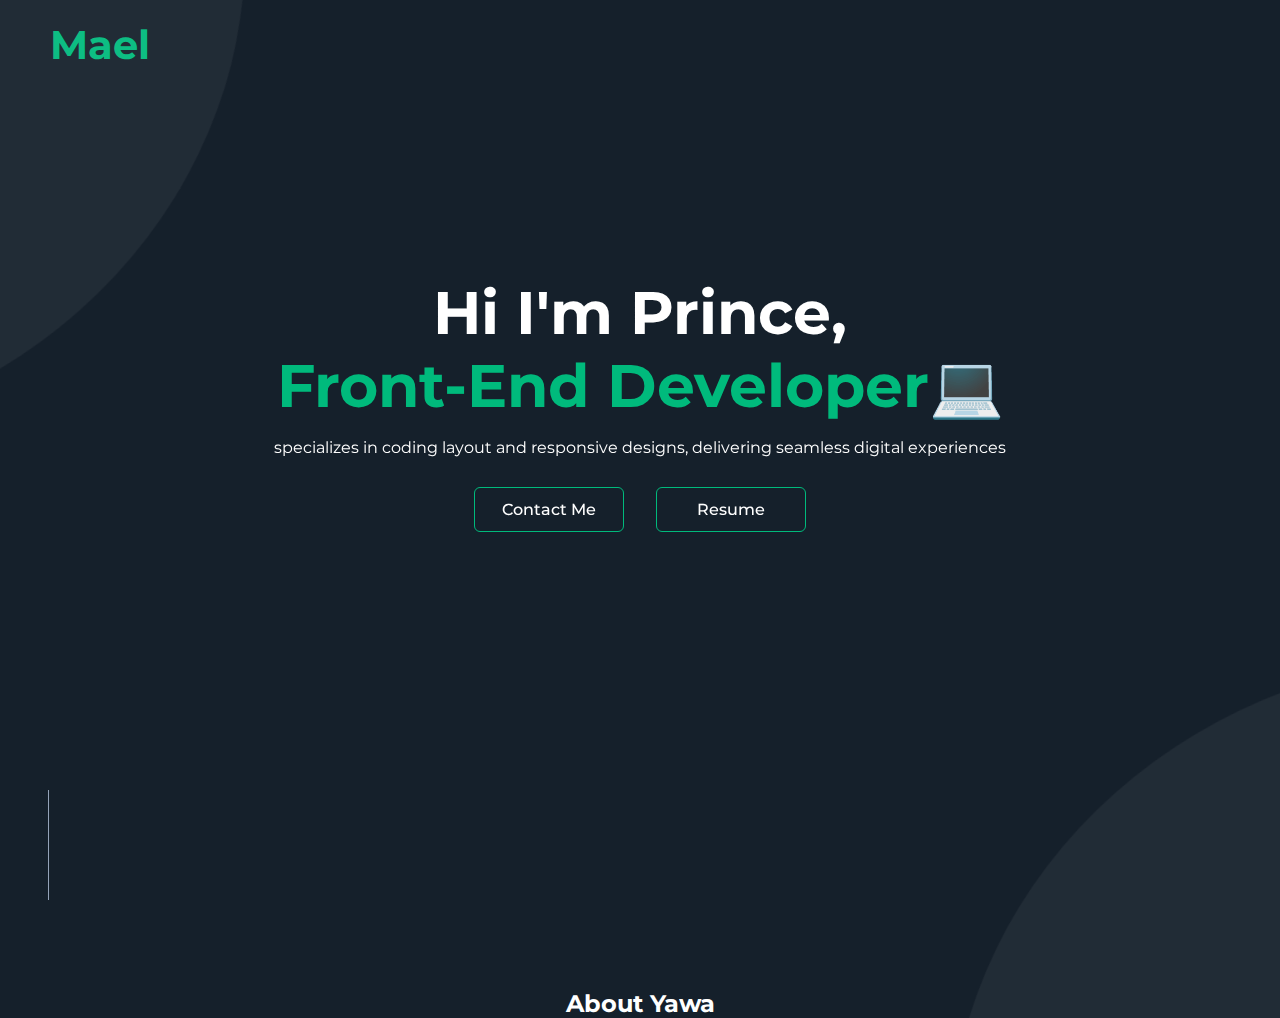
==== index.min.html @ 264e1975 "portfolio v1.2 04-30-24" ====
<!DOCTYPE html> <html lang="en" class="bgdark"> <head> <meta charset="UTF-8"> <meta name="viewport" content="width=device-width,initial-scale=1"> <link rel="stylesheet" href="styles/style.css"> <link rel="stylesheet" href="styles/media.css"> <link rel="stylesheet" href="styles/themes.css"> <link rel="stylesheet" href="https://cdnjs.cloudflare.com/ajax/libs/animate.css/4.1.1/animate.min.css"> <title>Prince Portfolio</title> </head> <body class="lg-mono fg-mono"> <div class="sidebar-socials anim animate__bounceInUp animate__delay-1s"> <ul> <li class="mr-5"><a href="https://github.com/maelxcooper" target="_blank" rel="noreferrer noopener" aria-label="Github (opens in a new tab)" title="Github"><span class="svg-icon">Github</span><svg xmlns="http://www.w3.org/2000/svg" viewBox="0 0 16 16" fill="currentColor" class="h-6 w-6 gh" aria-hidden="true"></svg></a></li> <li class="mr-5"><a href="https://ph.linkedin.com/in/prince-caballes" target="_blank" rel="noreferrer noopener" aria-label="LinkedIn (opens in a new tab)" title="LinkedIn"><span class="svg-icon">LinkedIn</span><svg xmlns="http://www.w3.org/2000/svg" viewBox="0 0 24 24" fill="currentColor" class="h-6 w-6 gh" aria-hidden="true"></svg></a></li> <li class="mr-5"><a href="https://www.instagram.com/maelxcooper/" target="_blank" rel="noreferrer noopener" aria-label="Instagram (opens in a new tab)" title="Instagram"><span class="svg-icon">Instagram</span><svg xmlns="http://www.w3.org/2000/svg" viewBox="0 0 1000 1000" fill="currentColor" class="h-6 w-6 gh" aria-hidden="true"></svg></a></li> <li class="mr-5"><a href="https://twitter.com/bchiang7" target="_blank" rel="noreferrer noopener" aria-label="Twitter (opens in a new tab)" title="Twitter"><span class="svg-icon">Twitter</span><svg xmlns="http://www.w3.org/2000/svg" viewBox="0 0 1200 1227" fill="none" class="h-5 w-5 gh" aria-hidden="true"></svg></a></li> </ul> </div> <div class="box anim animate__fadeIn animate__delay-1s"> <div class="wave -one wv-pri"> </div>  </div> <div class="box2 anim animate__fadeIn animate__delay-2s"> <div class="wave-r -one wv-pri"> </div>  </div> <header class="anim animate__fadeInDown animate__delay-.5s"> <div class="hdr-con"> <div class="logo"> <h2>Mael</h2> </div> <div class="dm-toggle" id="dm-mode"> <div class="container"> <label class="dm-toggle-btn" for="switch"> <input id="switch" class="input" type="checkbox"> <div class="icon icon--moon"> <svg height="22" width="22" fill="currentColor" viewBox="0 0 24 24" xmlns="http://www.w3.org/2000/svg">  </svg> </div> <div class="icon icon--sun"> <svg height="22" width="22" fill="currentColor" viewBox="0 0 24 24" xmlns="http://www.w3.org/2000/svg">  </svg> </div> </label> </div> </div> </div> </header> <section class="hero-body"> <div class="wrapper"> <div class="hero-info"> <div class="h-nm anim animate__fadeInUp animate__delay-.5s"> <h2>Hi I'm Prince, <small class="mn-pri"> <span>F</span><span>r</span><span>o</span><span>n</span><span>t</span><span>-</span><span>E</span><span>n</span><span>d</span> <span>D</span><span>e</span><span>v</span><span>e</span><span>l</span><span>o</span><span>p</span><span>e</span><span>r</span><span class="lp-tp">💻</span></small> </h2> </div> <div class="p-if anim animate__fadeInUp animate__delay-1s"> <p>specializes in coding layout and responsive designs, delivering seamless digital experiences</p> </div> <div class="btn-con anim animate__fadeInUp animate__delay-1s"> <a href="#" class="fg-mono">Contact Me</a> <a href="#" class="fg-mono">Resume</a> </div> </div> </div> </section> <section> <h2 style="text-align:center">About Yawa</h2> </section> <script type="text/javascript" src="js/script.js"></script>
---- styles/style.css ----
@import url('https://fonts.googleapis.com/css2?family=Montserrat:ital,wght@0,100..900;1,100..900&display=swap');

:root {

    /* Color */
    --mainColor: #00BA7C;
    --secColor: #1b1b1b;

    /* Font */
    --Font: 'Montserrat', sans-serif;

    /* Animation */
      --animate-duration: 800ms;
      --animate-delay: 0.9s;
}

* {
    margin: 0;
    padding: 0;
    box-sizing: border-box;
}
 
h2 {
  font-size: 1.5em;
  font-weight: bold;
}

a {
  text-decoration: none;
}

small {
  font-size: smaller;
}

/* section {
  padding: 100px 0;
} */
body {
 font-family: var(--Font);
 width: 100vw;
 overflow: hidden;
 overflow-y: auto;
 transition: background-color 0.3s ease;
 
}

.wrapper {
    max-width: 1600px;
    width: 100%;
    margin: 0 auto;
    position: relative;
    padding: 0 120px;
}

/* For Cursor */
.cursor-outline {
  position: absolute;
  z-index: 1;
  border-radius: 50%;
  pointer-events: none;
  width: 26px;
  height: 26px;
  background: #000;
  /* transition-duration: 200ms; */
  transition-timing-function: ease-out;
  animation: cursorAnim .4s infinite alternate;
  opacity: 0.5;
  

 }

.cursor-expand {
  animation: cursorAnim3 .5s forwards;
  background: var(--mainColor);
  opacity: 1;
}

/* End of Cursor */

/* For Loader */
.glitch {
  position: relative;
  font-size: 25px;
  font-weight: 700;
  line-height: 1.2;
  color: #fff;
  letter-spacing: 5px;
  z-index: 1;
  animation: shift 1s ease-in-out infinite alternate;
}

.glitch:before,
.glitch:after {
  display: block;
  content: attr(data-glitch);
  position: absolute;
  top: 0;
  left: 0;
  opacity: 0.8;
}

.glitch:before {
  animation: glitch 0.4s cubic-bezier(0.25, 0.46, 0.45, 0.94) both infinite;
  color: #8b00ff;
  z-index: -1;
}

.glitch:after {
  animation: glitch 0.4s cubic-bezier(0.25, 0.46, 0.45, 0.94) reverse both infinite;
  color: #00e571;
  z-index: -2;
}




  #loader-holder {
    width: 100%;
    height: 100%;
    background: #1b1b1b;
    display: grid;
    place-items: center;
    align-items: center;
    position: fixed;
    z-index: 9999;
    top: 0;
}

.hide-loader {
  display: none !important;
}
/* End of Loader */

.sidebar-socials {
    position: fixed;
    width: 40px;
    left: 28px;
    bottom: 0px;
    right: auto;
    z-index: 10;
  }
.sidebar-socials  ul {
  display: flex;
  flex-direction: column;
  align-items: center;
  list-style: none;
  position: relative;
}
.sidebar-socials ul::after {
  content: ''; 
  display: block;
  height: 110px;
  width: 1px;
  background: #000;
}
.sidebar-socials .mr-5 {
  margin-bottom: 1.25rem;
  transition: .2s ease;
}
.sidebar-socials .mr-5:hover {
  transform: scale(1.1);
}

.sidebar-socials .mr-5:hover svg {
  color: var(--mainColor);
  filter: drop-shadow(0 4px 10px  rgba(0, 186, 124))
}

.sidebar-socials .svg-icon {
    position: absolute;
    width: 1px;
    height: 1px;
    padding: 0;
    margin: -1px;
    overflow: hidden;
    clip: rect(0, 0, 0, 0);
    white-space: nowrap;
    border-width: 0;
}
.sidebar-socials svg {
    color: #000;
}

.w-6 {
  width: 1.5rem;
}
.h-6 {
  height: 1.5rem;
}
.w-5 {
  width: 1.25rem;
}
.h-5 {
  height: 1.25rem;
}

header {
  width: 100%;
}
.hdr-con {
    display: flex;
    justify-content: space-between;
    align-items: center;
    margin: 20px 0;
    padding: 0 50px;
    width: 100%;
}

.hdr-con .logo h2 {
    color: var(--mainColor);
    font-size: 40px;
}

/* wave background */
.box {
  position: fixed;
  top: 0;
  transform: rotate(80deg); 
  left: 0;
}

.wave {
  position: absolute;
  opacity: .4;
  width: 1200px;
  height: 1300px;
  margin-left: -50em;
  margin-top: -16em;
  border-radius: 40%;
}


.wave.-one {
  animation: rotate 10000ms infinite linear;
  opacity: 5%;
  background: var(--mainColor);
}

.wave.-two {
  animation: rotate 6000ms infinite linear;
  opacity: 8%;
  background: var(--mainColor);
}

.box2 {
  position: fixed;
  transform: rotate(80deg); 
  right: 0;
  top: 0;
}

.wave-r {
  position: absolute;
  opacity: .4;
  width: 1200px;
  height: 1300px;
  margin-left: 42em;
  margin-top: -48em;
  border-radius: 40%;
}


.wave-r.-one {
  animation: rotate 10000ms infinite linear;
  opacity: 5%;
  background: var(--mainColor);
}

.wave-r.-two {
  animation: rotate 6000ms infinite linear;
  opacity: 8%;
  background: var(--mainColor);
}
/* end of wave background */

/* Dark Mode Switch */

.dm-toggle-btn{
  width: 30px;
  height: 30px;
  border-radius: 50%;
  display: grid;
  place-items: center;
  cursor: pointer;
  line-height: 1;
}

.input {
  display: none;
}

.icon {
  grid-column: 1 / 1;
  grid-row: 1 / 1;
  transition: transform 500ms;
}

.icon--moon {
  transition-delay: 200ms;
  color: #F6F1D5;
}

.icon--sun {
  transform: scale(0);
  color: #FDB813;
}

#switch:checked + .icon--moon   {
  transform: rotate(360deg) scale(0);
}

#switch:checked ~ .icon--sun {
  transition-delay: 200ms;
  transform: scale(1) rotate(360deg);
}

.dm-toggle {
  display: block;
}



/* End of Dark Mode Switch */

/* Hero */
.hero-body {
min-height: 100vh;
}
.hero-info { 
    text-align: center;
    position: relative;
    display: flex;
    justify-content: center;
    align-items: flex-start;
    flex-direction: column;
    height: 70vh;
    min-height: 70vh;
}

.hero-info  .h-nm, .p-if {
  margin: 0 auto;
}

.hero-info h2 {
  text-align: center;
  font-size: clamp(40px, 8vw, 60px);
}
.hero-info small {
  display: block;
  font-size: inherit;
  color: var(--mainColor);     
}
.hero-info small .lp-tp{
  width: 40px;
}
.hero-info p {
  margin-top: 16px;
}



.btn-con {
  display: flex;
  justify-content: center;
  gap: 2rem;
  margin: 30px auto 0;
  flex-wrap: wrap;
}
.btn-con a {
  color: var(--secColor);
  padding: 12px;
  border-radius: 6px;
  width: 150px;
  max-width: 100%;
  text-align: center;
  position: relative;
  overflow: hidden;
  transition: 1s all ease;
  display: block;
  border: 1px solid var(--mainColor);
  font-weight: 500;
}


.btn-con a::before {
  background: var(--mainColor);
  content: "";
  position: absolute;
  top: 50%;
  left: 50%;
  transform: translate(-50%,-50%);
  z-index: -1;
  transition: all 0.6s ease;
}

.btn-con a:hover {
  color: #fff;
  transition: .2s all ease;
  /* box-shadow: rgba(0, 186, 124, 0.35) 0px 5px 15px; */
  box-shadow: rgba(0, 186, 124, 0.35) 0px 20px 30px -10px;
}

.btn-con a::before  {width: 100%;
height: 0%;
transform: translate(-50%,-50%) rotate(-45deg);
}
.btn-con a:hover::before{
  height: 380%;
}


/* End  of Hero */

/* For Loading Screen Keyframes */
@keyframes glitch {
  0% {
    transform: translate(0);
  }

  20% {
    transform: translate(-3px, 3px);
  }

  40% {
    transform: translate(-3px, -3px);
  }

  60% {
    transform: translate(3px, 3px);
  }

  80% {
    transform: translate(3px, -3px);
  }

  to {
    transform: translate(0);
  }
}

@keyframes shift {
  0%, 40%, 44%, 58%, 61%, 65%, 69%, 73%, 100% {
    transform: skewX(0deg);
  }

  41% {
    transform: skewX(10deg);
  }

  42% {
    transform: skewX(-10deg);
  }

  59% {
    transform: skewX(40deg) skewY(10deg);
  }

  60% {
    transform: skewX(-40deg) skewY(-10deg);
  }

  63% {
    transform: skewX(10deg) skewY(-5deg);
  }

  70% {
    transform: skewX(-50deg) skewY(-20deg);
  }

  71% {
    transform: skewX(10deg) skewY(-10deg);
  }
}

/* For wavew keyframes */
@keyframes rotate {
  from {transform: rotate(0deg);}
  from {transform: rotate(360deg);}
}

/* Keyframes for Cursor */
/* @keyframes cursorAnim {
  from {
    transform: scale(1);
  }
  to {
    transform: scale(.8);
  }
 }

 @keyframes cursorAnim2 {
  from {
    transform: scale(1);
  }
  to {
    transform: scale(.5);
  }
 }


 @keyframes cursorAnim3 {
  0% {
    transform: scale(0);
  }
  50% {
    transform: scale(2);
  }
  100% {
    transform: scale(1);
    opacity: 0;

  }

}  */
---- styles/media.css ----
/* Media Queries */
@media only screen and (max-width: 1000px) {
    #toggle_menu.bx-x span {
      transform: rotate(45deg);
    }
    #toggle_menu.bx-x  span::before {
      top: 0;
      transform: rotate(0deg);
    }
    #toggle_menu.bx-x  span::after {
      top: 0;
      transform: rotate(90deg);
    }
    /* #toggle_menu ~ nav ul {
      right: 0 !important;
    } */
  
  
  
    .menu__btn {
      position: fixed;
      top: 3em;
      right: 20px;
      width: 26px;
      height: 26px;
      cursor: pointer;
      z-index: 46;
    }
    .menu__btn > span,
    .menu__btn > span::before,
    .menu__btn > span::after {
      display: block;
      position: absolute;
      width: 100%;
      height: 2px;
      background-color: var(--mainColor);
      transition-duration: .25s;
    }
    .menu__btn > span::before {
      content: '';
      top: -8px;
    }
    .menu__btn > span::after {
      content: '';
      top: 8px;
    }
  
  
    .hamburger-menu nav ul {
      position: fixed;
      right: -175%;
      top: 0;
      padding: 80px 0;
      width: 20em;
      background: #28282B;
      height: 100%;
      transition: 0.4s;
      flex-direction: column;
      gap: 2em;
      
  }
  
  .hamburger-menu nav ul li {    
      text-align: center;   
       padding: 15px 0;   
  }
  
  .hamburger-menu nav ul li:hover {    
      background: var(--mainColor);
      }
  
  .hamburger-menu nav ul li a:after {
      display: none;
  }
  
  
  .hamburger-menu nav ul.open {
    right: 0 !important;
    z-index: 45;
  }
  
  .toggle-nav {
    position: fixed;
    top: 0;
    left: 0;
    width: 100%;
    height: 100%;
    background: rgba(0, 0, 0, 0.5);
    transition: 0.7s ease-in-out;
    z-index: 2
    ;
  }
        
  }

  @media (max-width: 800px) {
    .wrapper {
      padding: 0 60;
    }
    
  }

  @media (max-width: 600px) {
    .wrapper {
      padding: 0 20px;
    }
    
  }
---- styles/themes.css ----
html{
    --clr-bg: #fff;
    --clr-bg-d: #f3f4f6;
    --clr-fg: #333;
    --clr-fg-d: #000;
    --clr-dark: #222;

    --clr-pr: #bfdbfe;
    --clr-pr-d: #93c5fd;
    --clr-sc: #99f6e4;
    --clr-sc-d:#5eead4;
    --clr-ac: #fde68a;
    --clr-ac-d:#fcd34d;

    --clr-pr-fg: #1d4ed8;
    --clr-pr-fgd: #1e40af;
    --clr-sc-fg: #0f766e;
    --clr-sc-fgd: #115e59;
    --clr-ac-fg: #b45309;
    --clr-ac-fgd: #b45309;

}

html.bgdark{
    --clr-bg: rgb(21,32,43, 1);
    --clr-bg-d: #060b20;
    --clr-fg: #fff;
    --clr-fg-d: #f3f4f6;
    --clr-gh: #94a3b8;

    --clr-pr: #38bdf8;
    --clr-pr-d: #0ea5e9;
    --clr-sc: #2dd4bf;
    --clr-sc-d:#14b8a6;
    --clr-ac: #fbbf24;
    --clr-ac-d:#f59e0b;

    --clr-pr-fg: #133399;
    --clr-pr-fgd: #133377;
    --clr-sc-fg: #0a594e;
    --clr-sc-fgd: #0b3d38;
    --clr-ac-fg: #8a3a05;
    --clr-ac-fgd: #6a2a08;


    --clr-mn-pri: #00BA7C;
    --clr-cursor-pri: #000000;

}

html.bgdark .mn-pri { color: var(--clr-mn-pri)}
html.bgdark .fgi-pri{color:var(--clr-pr);}
html.bgdark .fgi-pri-d{color:var(--clr-pr-d);}
html.bgdark .fgi-sec{color:var(--clr-sc);}
html.bgdark .fgi-sec-d{color:var(--clr-sc-d);}
html.bgdark .fgi-acc{color:var(--clr-ac);}
html.bgdark .fgi-acc-d{color:var(--clr-ac-d);}
html.bgdark .wv-pri { background: var(--clr-fg);}
html.bgdark .gh { color: var(--clr-gh); }
html.bgdark .sidebar-socials ul::after { background: var(--clr-gh);}


html.bgdark .cursor-outline {background: var(--clr-fg); opacity: 0.8;}
html.bgdark .cursor-expand {background: var( --clr-mn-pri);}

.lg-mono{background-color:var(--clr-bg); transition: background-color 0.5s;}
.lg-mono-d{background-color:var(--clr-bg-d); transition: background-color 0.5s;}
.lg-pri{background-color:var(--clr-pr); transition: background-color 0.5s;}
.lg-pri-d{background-color:var(--clr-pr-d); transition: background-color 0.5s;}
.lg-sec{background-color:var(--clr-sc); transition: background-color 0.5s;}
.lg-sec-d{background-color:var(--clr-sc-d); transition: background-color 0.5s;}
.lg-acc{background-color:var(--clr-ac); transition: background-color 0.5s;}
.lg-acc-d{background-color:var(--clr-ac-d); transition: background-color 0.5s;}

html.bgdark .fg-mono{color:var(--clr-fg);}
.fg-mono-d{color:var(--clr-fg-d);}
.fg{color:var(--clr-dark);}
.fg-pri, .fgi-pri{color:var(--clr-pr-fg);}
.fg-pri-d, .fgi-pri-d{color:var(--clr-pr-fgd);}
.fg-sec, .fgi-sec{color:var(--clr-sc-fg);}
.fg-sec-d, .fgi-sec-d{color:var(--clr-sc-fgd);}
.fg-acc, .fgi-acc{color:var(--clr-ac-fg);}
.fg-acc-d, .fgi-acc-d{color:var(--clr-ac-fgd);}




/* @media (prefers-color-scheme: dark) {
    html{
        --clr-bg: #0f172a;
        --clr-bg-d: #060b20;
        --clr-fg: #fff;
        --clr-fg-d: #f3f4f6;

        --clr-pr: #38bdf8;
        --clr-pr-d: #0ea5e9;
        --clr-sc: #2dd4bf;
        --clr-sc-d:#14b8a6;
        --clr-ac: #fbbf24;
        --clr-ac-d:#f59e0b;

        --clr-pr-fg: #133399;
        --clr-pr-fgd: #133377;
        --clr-sc-fg: #0a594e;
        --clr-sc-fgd: #0b3d38;
        --clr-ac-fg: #8a3a05;
        --clr-ac-fgd: #6a2a08;

        --img-graph: url("data:image/svg+xml,%3Csvg xmlns='http://www.w3.org/2000/svg' width='100' height='100' viewBox='0 0 100 100'%3E%3Cg fill-rule='evenodd'%3E%3Cg fill='%23ffffff88' fill-opacity='0.1'%3E%3Cpath opacity='0.3' d='M96 [base64] 0v-9h-9v9h9zm-10 0v-9h-9v9h9zm-10 0v-9h-9v9h9zm-10 0v-9h-9v9h9zm-10 0v-9h-9v9h9zm-10 0v-9h-9v9h9zm-10 0v-9h-9v9h9zm-10 0v-9h-9v9h9zm-9-10h9v-9h-9v9zm10 0h9v-9h-9v9zm10 0h9v-9h-9v9zm10 0h9v-9h-9v9zm10 0h9v-9h-9v9zm10 0h9v-9h-9v9zm10 0h9v-9h-9v9zm10 0h9v-9h-9v9zm9-10v-9h-9v9h9zm-10 0v-9h-9v9h9zm-10 0v-9h-9v9h9zm-10 0v-9h-9v9h9zm-10 0v-9h-9v9h9zm-10 0v-9h-9v9h9zm-10 0v-9h-9v9h9zm-10 0v-9h-9v9h9zm-9-10h9v-9h-9v9zm10 0h9v-9h-9v9zm10 0h9v-9h-9v9zm10 0h9v-9h-9v9zm10 0h9v-9h-9v9zm10 0h9v-9h-9v9zm10 0h9v-9h-9v9zm10 0h9v-9h-9v9zm9-10v-9h-9v9h9zm-10 0v-9h-9v9h9zm-10 0v-9h-9v9h9zm-10 0v-9h-9v9h9zm-10 0v-9h-9v9h9zm-10 0v-9h-9v9h9zm-10 0v-9h-9v9h9zm-10 0v-9h-9v9h9zm-9-10h9v-9h-9v9zm10 0h9v-9h-9v9zm10 0h9v-9h-9v9zm10 0h9v-9h-9v9zm10 0h9v-9h-9v9zm10 0h9v-9h-9v9zm10 0h9v-9h-9v9zm10 0h9v-9h-9v9zm9-10v-9h-9v9h9zm-10 0v-9h-9v9h9zm-10 0v-9h-9v9h9zm-10 0v-9h-9v9h9zm-10 0v-9h-9v9h9zm-10 0v-9h-9v9h9zm-10 0v-9h-9v9h9zm-10 0v-9h-9v9h9zm-9-10h9v-9h-9v9zm10 0h9v-9h-9v9zm10 0h9v-9h-9v9zm10 0h9v-9h-9v9zm10 0h9v-9h-9v9zm10 0h9v-9h-9v9zm10 0h9v-9h-9v9zm10 0h9v-9h-9v9z'/%3E%3Cpath d='M6 5V0H5v5H0v1h5v94h1V6h94V5H6z'/%3E%3C/g%3E%3C/g%3E%3C/svg%3E");
    }

    .fgi-pri{color:var(--clr-pr);}
    .fgi-pri-d{color:var(--clr-pr-d);}
    .fgi-sec{color:var(--clr-sc);}
    .fgi-sec-d{color:var(--clr-sc-d);}
    .fgi-acc{color:var(--clr-ac);}
    .fgi-acc-d{color:var(--clr-ac-d);}
} */
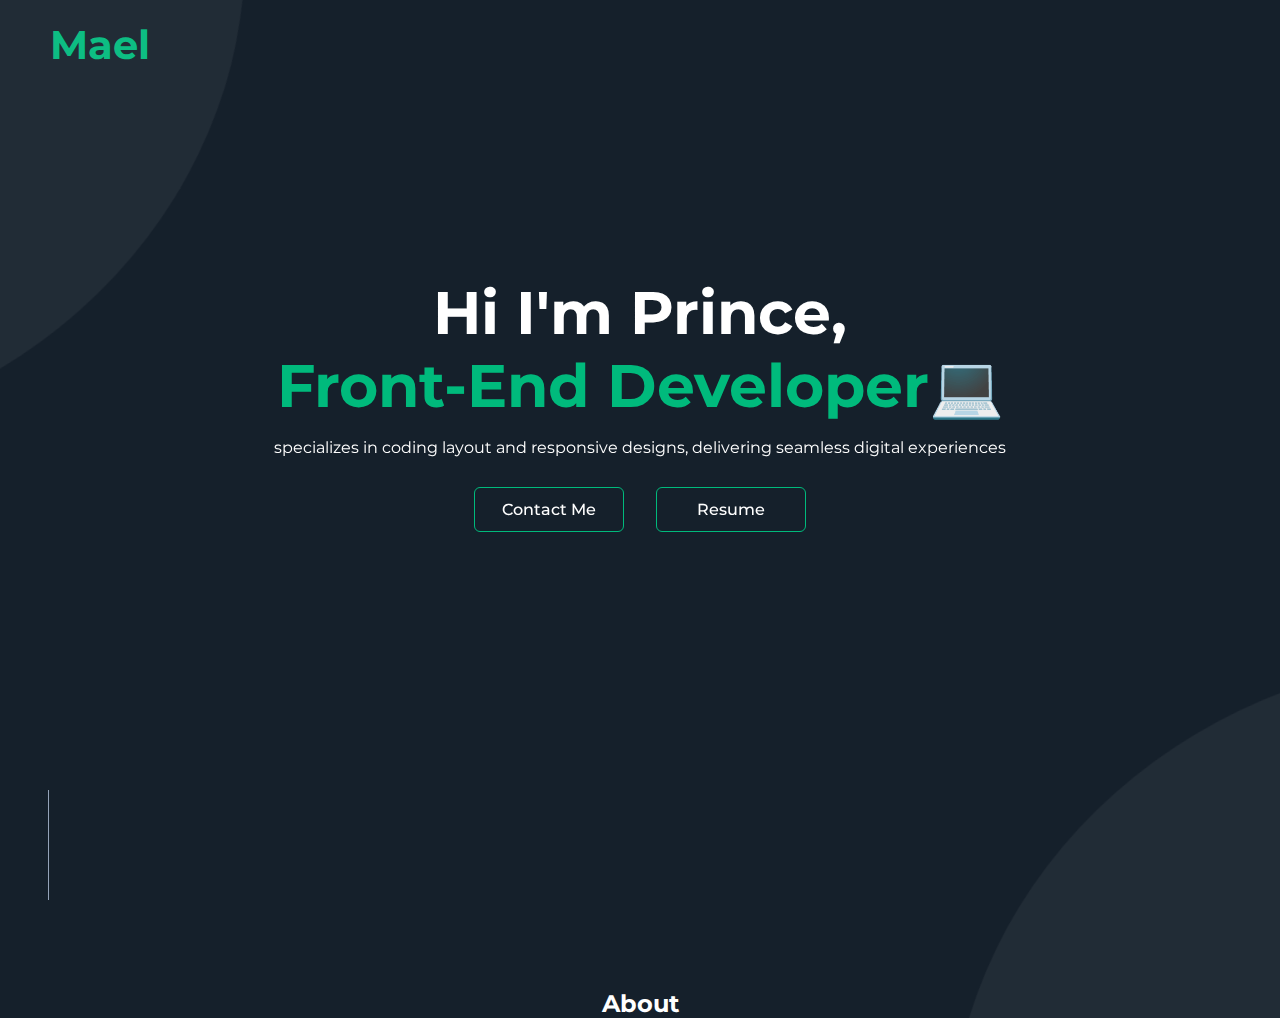
==== commit 4d6fc040: "portoflio v1.2-1. 04-30-24" ====
--- a/index.min.html
+++ b/index.min.html
@@ -1 +1 @@
-<!DOCTYPE html> <html lang="en" class="bgdark"> <head> <meta charset="UTF-8"> <meta name="viewport" content="width=device-width,initial-scale=1"> <link rel="stylesheet" href="styles/style.css"> <link rel="stylesheet" href="styles/media.css"> <link rel="stylesheet" href="styles/themes.css"> <link rel="stylesheet" href="https://cdnjs.cloudflare.com/ajax/libs/animate.css/4.1.1/animate.min.css"> <title>Prince Portfolio</title> </head> <body class="lg-mono fg-mono"> <div class="sidebar-socials anim animate__bounceInUp animate__delay-1s"> <ul> <li class="mr-5"><a href="https://github.com/maelxcooper" target="_blank" rel="noreferrer noopener" aria-label="Github (opens in a new tab)" title="Github"><span class="svg-icon">Github</span><svg xmlns="http://www.w3.org/2000/svg" viewBox="0 0 16 16" fill="currentColor" class="h-6 w-6 gh" aria-hidden="true"></svg></a></li> <li class="mr-5"><a href="https://ph.linkedin.com/in/prince-caballes" target="_blank" rel="noreferrer noopener" aria-label="LinkedIn (opens in a new tab)" title="LinkedIn"><span class="svg-icon">LinkedIn</span><svg xmlns="http://www.w3.org/2000/svg" viewBox="0 0 24 24" fill="currentColor" class="h-6 w-6 gh" aria-hidden="true"></svg></a></li> <li class="mr-5"><a href="https://www.instagram.com/maelxcooper/" target="_blank" rel="noreferrer noopener" aria-label="Instagram (opens in a new tab)" title="Instagram"><span class="svg-icon">Instagram</span><svg xmlns="http://www.w3.org/2000/svg" viewBox="0 0 1000 1000" fill="currentColor" class="h-6 w-6 gh" aria-hidden="true"></svg></a></li> <li class="mr-5"><a href="https://twitter.com/bchiang7" target="_blank" rel="noreferrer noopener" aria-label="Twitter (opens in a new tab)" title="Twitter"><span class="svg-icon">Twitter</span><svg xmlns="http://www.w3.org/2000/svg" viewBox="0 0 1200 1227" fill="none" class="h-5 w-5 gh" aria-hidden="true"></svg></a></li> </ul> </div> <div class="box anim animate__fadeIn animate__delay-1s"> <div class="wave -one wv-pri"> </div>  </div> <div class="box2 anim animate__fadeIn animate__delay-2s"> <div class="wave-r -one wv-pri"> </div>  </div> <header class="anim animate__fadeInDown animate__delay-.5s"> <div class="hdr-con"> <div class="logo"> <h2>Mael</h2> </div> <div class="dm-toggle" id="dm-mode"> <div class="container"> <label class="dm-toggle-btn" for="switch"> <input id="switch" class="input" type="checkbox"> <div class="icon icon--moon"> <svg height="22" width="22" fill="currentColor" viewBox="0 0 24 24" xmlns="http://www.w3.org/2000/svg">  </svg> </div> <div class="icon icon--sun"> <svg height="22" width="22" fill="currentColor" viewBox="0 0 24 24" xmlns="http://www.w3.org/2000/svg">  </svg> </div> </label> </div> </div> </div> </header> <section class="hero-body"> <div class="wrapper"> <div class="hero-info"> <div class="h-nm anim animate__fadeInUp animate__delay-.5s"> <h2>Hi I'm Prince, <small class="mn-pri"> <span>F</span><span>r</span><span>o</span><span>n</span><span>t</span><span>-</span><span>E</span><span>n</span><span>d</span> <span>D</span><span>e</span><span>v</span><span>e</span><span>l</span><span>o</span><span>p</span><span>e</span><span>r</span><span class="lp-tp">💻</span></small> </h2> </div> <div class="p-if anim animate__fadeInUp animate__delay-1s"> <p>specializes in coding layout and responsive designs, delivering seamless digital experiences</p> </div> <div class="btn-con anim animate__fadeInUp animate__delay-1s"> <a href="#" class="fg-mono">Contact Me</a> <a href="#" class="fg-mono">Resume</a> </div> </div> </div> </section> <section> <h2 style="text-align:center">About Yawa</h2> </section> <script type="text/javascript" src="js/script.js"></script> +<!DOCTYPE html> <html lang="en" class="bgdark"> <head> <meta charset="UTF-8"> <meta name="viewport" content="width=device-width,initial-scale=1"> <link rel="stylesheet" href="styles/style.css"> <link rel="stylesheet" href="styles/media.css"> <link rel="stylesheet" href="styles/themes.css"> <link rel="stylesheet" href="https://cdnjs.cloudflare.com/ajax/libs/animate.css/4.1.1/animate.min.css"> <title>Prince Portfolio</title> </head> <body class="lg-mono fg-mono"> <div class="sidebar-socials anim animate__bounceInUp animate__delay-1s"> <ul> <li class="mr-5"><a href="https://github.com/maelxcooper" target="_blank" rel="noreferrer noopener" aria-label="Github (opens in a new tab)" title="Github"><span class="svg-icon">Github</span><svg xmlns="http://www.w3.org/2000/svg" viewBox="0 0 16 16" fill="currentColor" class="h-6 w-6 gh" aria-hidden="true"></svg></a></li> <li class="mr-5"><a href="https://ph.linkedin.com/in/prince-caballes" target="_blank" rel="noreferrer noopener" aria-label="LinkedIn (opens in a new tab)" title="LinkedIn"><span class="svg-icon">LinkedIn</span><svg xmlns="http://www.w3.org/2000/svg" viewBox="0 0 24 24" fill="currentColor" class="h-6 w-6 gh" aria-hidden="true"></svg></a></li> <li class="mr-5"><a href="https://www.instagram.com/maelxcooper/" target="_blank" rel="noreferrer noopener" aria-label="Instagram (opens in a new tab)" title="Instagram"><span class="svg-icon">Instagram</span><svg xmlns="http://www.w3.org/2000/svg" viewBox="0 0 1000 1000" fill="currentColor" class="h-6 w-6 gh" aria-hidden="true"></svg></a></li> <li class="mr-5"><a href="https://twitter.com/bchiang7" target="_blank" rel="noreferrer noopener" aria-label="Twitter (opens in a new tab)" title="Twitter"><span class="svg-icon">Twitter</span><svg xmlns="http://www.w3.org/2000/svg" viewBox="0 0 1200 1227" fill="none" class="h-5 w-5 gh" aria-hidden="true"></svg></a></li> </ul> </div> <div class="box anim animate__fadeIn animate__delay-1s"> <div class="wave -one wv-pri"> </div>  </div> <div class="box2 anim animate__fadeIn animate__delay-2s"> <div class="wave-r -one wv-pri"> </div>  </div> <header class="anim animate__fadeInDown animate__delay-.5s"> <div class="hdr-con"> <div class="logo"> <h2>Mael</h2> </div> <div class="dm-toggle" id="dm-mode"> <div class="container"> <label class="dm-toggle-btn" for="switch"> <input id="switch" class="input" type="checkbox"> <div class="icon icon--moon"> <svg height="22" width="22" fill="currentColor" viewBox="0 0 24 24" xmlns="http://www.w3.org/2000/svg">  </svg> </div> <div class="icon icon--sun"> <svg height="22" width="22" fill="currentColor" viewBox="0 0 24 24" xmlns="http://www.w3.org/2000/svg">  </svg> </div> </label> </div> </div> </div> </header> <section class="hero-body"> <div class="wrapper"> <div class="hero-info"> <div class="h-nm anim animate__fadeInUp animate__delay-.5s"> <h2>Hi I'm Prince, <small class="mn-pri"> <span>F</span><span>r</span><span>o</span><span>n</span><span>t</span><span>-</span><span>E</span><span>n</span><span>d</span> <span>D</span><span>e</span><span>v</span><span>e</span><span>l</span><span>o</span><span>p</span><span>e</span><span>r</span><span class="lp-tp">💻</span></small> </h2> </div> <div class="p-if anim animate__fadeInUp animate__delay-1s"> <p>specializes in coding layout and responsive designs, delivering seamless digital experiences</p> </div> <div class="btn-con anim animate__fadeInUp animate__delay-1s"> <a href="#" class="fg-mono">Contact Me</a> <a href="#" class="fg-mono">Resume</a> </div> </div> </div> </section> <section> <h2 style="text-align:center">About</h2> </section> <script type="text/javascript" src="js/script.js"></script> 